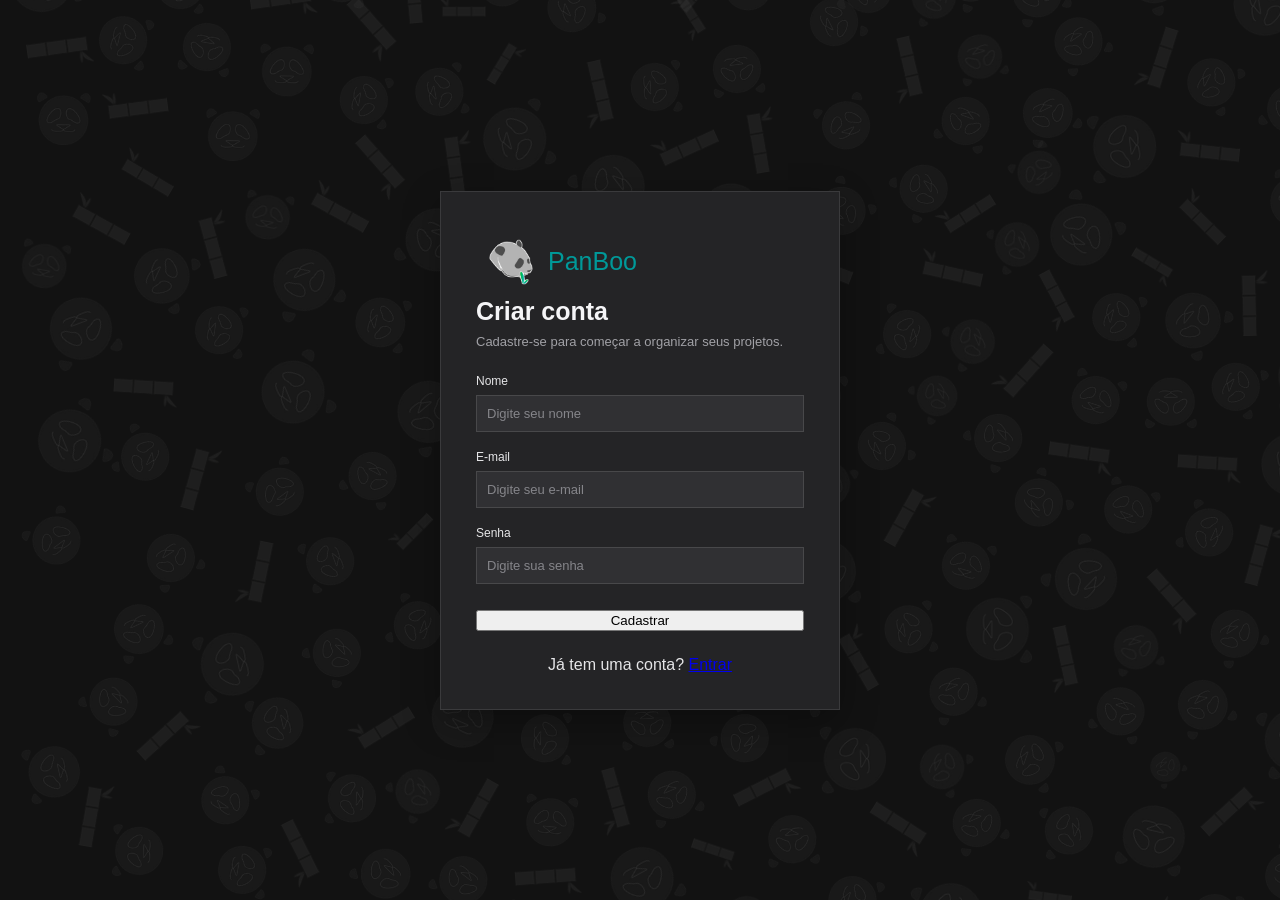
==== frontend/cadastro.html @ 42e5dbe0 "fixing bugs" ====
<!doctype html>
<html lang="pt-BR">
  <head>
    <meta charset="UTF-8" />
    <meta name="viewport" content="width=device-width, initial-scale=1.0" />

    <title>Cadastro | Sistema de Projetos</title>

    <link
      rel="stylesheet"
      href="https://bootswatch.com/5/slate/bootstrap.min.css"
    />
    <link rel="stylesheet" href="/frontend/css/style.css" />
  </head>

  <body>
    <main class="pagina-login">
      <section class="painel-login">
        <div class="marca">
          <img src="/frontend/img/logo6.png" alt="Logo" />
          <span>PanBoo</span>
        </div>

        <h1>Criar conta</h1>

        <p class="descricao-login">
          Cadastre-se para começar a organizar seus projetos.
        </p>

        <form id="formCadastro">
          <div class="campo">
            <label for="nome">Nome</label>
            <input
              type="text"
              id="nome"
              class="form-control"
              placeholder="Digite seu nome"
              required
            />
          </div>

          <div class="campo">
            <label for="email">E-mail</label>
            <input
              type="email"
              id="email"
              class="form-control"
              placeholder="Digite seu e-mail"
              required
            />
          </div>

          <div class="campo">
            <label for="senha">Senha</label>
            <input
              type="password"
              id="senha"
              class="form-control"
              placeholder="Digite sua senha"
              required
            />
          </div>

          <p id="mensagemCadastro" role="status"></p>

          <button type="submit" class="btn btn-primary botao-login">
            Cadastrar
          </button>
        </form>

        <p class="link-login">
          Já tem uma conta? <a href="/frontend/login.html">Entrar</a>
        </p>
      </section>
    </main>

    <script src="/frontend/js/cadastro.js"></script>
  </body>
</html>
---- frontend/css/style.css ----
/* ========================================
   RESET E VARIÁVEIS
   ======================================== */

* {
  box-sizing: border-box;
}

:root {
  --preto: #171719;
  --preto-sidebar: #131212;
  --fundo: #1c1c1e;
  --superficie: #242426;
  --superficie-secundaria: #303033;

  --accento: #009999;
  --accento-hover: #00b3b3;
  --accento-escuro: #01200f;

  --branco: #f5f5f7;
  --texto: #e5e5e7;
  --cinza: #a1a1a6;
  --borda: #3a3a3c;
}

/* ========================================
   TEMA CLARO
   ======================================== */

body.tema-claro {
  --preto: #e5e5e7;
  --preto-sidebar: #dedee1;
  --fundo: #eeeef0;
  --superficie: #f8f8f9;
  --superficie-secundaria: #e8e8eb;

  --accento: #008b8b;
  --accento-hover: #007777;
  --accento-escuro: #d5e8e8;

  --branco: #29292c;
  --texto: #3f3f43;
  --cinza: #77777e;

  --borda: #d4d4d8;
}

body.tema-claro main {
  background-image: url("/frontend/img/pattern-background-light.png");
}

body.tema-claro .icone-usuario {
  content: url("/frontend/img/dark-bear.gif");
}

body.tema-claro .icone-sair {
  content: url("/frontend/img/icone-sair-dark-bear.gif");
}

/* ========================================
   CONFIGURAÇÕES GERAIS
   ======================================== */

html {
  scroll-behavior: smooth;
}

body {
  margin: 0;
  font-family: "Segoe UI", sans-serif;
  color: var(--texto);
  background: var(--fundo);
}

/* ========================================
   LAYOUT PRINCIPAL
   ======================================== */

.layout {
  min-height: 100vh;
  display: flex;
}

.area-aplicacao {
  min-width: 0;
  flex: 1;
  display: flex;
  flex-direction: column;
}

/* ========================================
   MENU LATERAL
   ======================================== */

.sidebar {
  width: 260px;
  flex: 0 0 260px;
  height: 100vh;
  min-height: 100vh;
  position: sticky;
  top: 0;
  align-self: flex-start;
  overflow-y: auto;
  padding: 30px 18px;
  background: var(--preto-sidebar);
  border-right: 1px solid var(--borda);
  display: flex;
  flex-direction: column;
}

/* LOGO */

.marca {
  display: flex;
  align-items: center;
  gap: 14px;
  padding: 12px 12px;
  color: var(--branco);
  font-size: 25px;
  font-weight: 400;
  white-space: nowrap;
}

.marca span {
  color: var(--accento);
}

.marca img {
  width: 46px;
  height: 46px;
  object-fit: contain;
}

/* NAVEGAÇÃO */

.menu {
  display: flex;
  flex-direction: column;
  gap: 10px;
  margin-top: 45px;
}

.menu a {
  display: block;
  padding: 16px 18px;
  color: #c2d0dc;
  font-size: 17px;
  text-decoration: none;
  transition:
    background-color 0.15s ease,
    color 0.15s ease;
}

.menu a:hover {
  background: rgba(255, 255, 255, 0.1);
  color: var(--branco);
}

.menu a.ativo {
  color: var(--branco);
  font-weight: 560;
  background: rgba(255, 255, 255, 0.14);
}

/* ========================================
   INFORMAÇÕES DO USUÁRIO — SIDEBAR
   ======================================== */

.acoes-usuario {
  margin-top: auto;
  display: flex;
  flex-direction: column;
  align-items: flex-start;
  gap: 20px;
  padding: 24px 10px 12px;
  border-top: 1px solid rgba(255, 255, 255, 0.18);
}

.informacoes-usuario {
  display: flex;
  align-items: center;
  gap: 14px;
}

.icone-usuario {
  width: 50px;
  height: 50px;
  flex-shrink: 0;
}

.texto-usuario {
  display: flex;
  flex-direction: column;
  gap: 7px;
  color: #ffffff;
  font-size: 16px;
  line-height: 1.5;
}

.botao-sair {
  display: flex;
  align-items: center;
  gap: 12px;
  width: fit-content;
  padding: 6px 2px;
  color: #ffffff;
  background: transparent;
  border: none;
  font: inherit;
  font-size: 18px;
  cursor: pointer;
}

.icone-sair {
  width: 26px;
  height: 26px;
  flex-shrink: 0;
}

/* ========================================
   BARRA SUPERIOR
   ======================================== */

.barra-superior {
  min-height: 62px;
  display: flex;
  align-items: center;
  justify-content: space-between;
  gap: 16px;
  padding: 15px 25px;
  background: var(--superficie);
  border-bottom: 1px solid var(--borda);
}

.barra-superior strong {
  color: var(--branco);
  font-size: 19px;
  font-weight: 400;
}

.barra-superior span {
  color: var(--cinza);
  font-size: 13px;
}

/* ========================================
   CONTEÚDO PRINCIPAL
   ======================================== */

main {
  width: 100%;
  max-width: none;
  min-width: 0;
  margin: 0;
  padding: 25px;
  flex: 1;

  background-image: url("/frontend/img/pattern-background.png");
  background-repeat: repeat;
  background-position: center;
}

.introducao {
  margin-bottom: 22px;
}

.introducao h1 {
  margin: 0 0 6px;
  color: var(--branco);
  font-size: 24px;
}

.introducao p {
  margin: 0;
  color: var(--cinza);
  font-size: 14px;
}

/* ========================================
   CARDS ESTATÍSTICOS
   ======================================== */

.cards-estatisticas {
  display: grid;
  grid-template-columns: repeat(4, minmax(0, 1fr));
  gap: 15px;
  margin-bottom: 22px;
}

.card-estatistica {
  min-height: 75px;
  display: flex;
  flex-direction: row;
  align-items: center;
  gap: 12px;
  padding: 12px 15px;
  background: var(--superficie);
  border: 1px solid var(--borda);
}

.icone-card {
  width: 44px;
  height: 44px;
  object-fit: contain;
  flex-shrink: 0;
}

.conteudo-card {
  display: flex;
  flex-direction: column;
  justify-content: center;
  gap: 2px;
  min-width: 0;
  height: 44px;
}

.card-estatistica strong {
  color: var(--branco);
  font-size: 24px;
  line-height: 1.1;
  font-weight: 400;
}

.card-estatistica span {
  color: var(--cinza);
  font-size: 12px;
  line-height: 1.2;
}

.card-estatistica.azul strong {
  color: #ffffff;
}

.card-estatistica.verde strong {
  color: #437c1e;
}

.card-estatistica.laranja strong {
  color: #009999;
}

.card-estatistica.roxo strong {
  color: #ef626c;
}

/* ========================================
   PAINÉIS E GRÁFICOS
   ======================================== */

.painel {
  margin-bottom: 22px;
  padding: 20px;
  background: var(--superficie);
  border: 1px solid var(--borda);
}

.painel h2 {
  margin: 0;
  color: var(--branco);
  font-size: 17px;
}

.grafico-container {
  position: relative;
  height: 300px;
  margin-top: 18px;
}

#graficoStatus {
  max-height: 300px;
}

.graficos-superiores {
  display: grid;
  grid-template-columns: repeat(2, minmax(0, 1fr));
  gap: 20px;
}

/* ========================================
   FORMULÁRIOS
   ======================================== */

.campos-formulario {
  display: grid;
  grid-template-columns: repeat(2, minmax(0, 1fr));
  gap: 15px;
  margin-top: 18px;
}

.campo {
  display: flex;
  flex-direction: column;
  gap: 7px;
}

.campo label {
  color: var(--texto);
  font-size: 12px;
  font-weight: 400;
}

.campo input,
.campo select,
.controles-lista input {
  width: 100%;
  min-height: 37px;
  padding: 8px 10px;
  color: var(--texto);
  background: var(--superficie-secundaria);
  border: 1px solid #48484a;
  font: inherit;
  font-size: 13px;
}

.campo input::placeholder,
.controles-lista input::placeholder {
  color: #85858a;
}

.campo input:focus,
.campo select:focus,
.controles-lista input:focus {
  outline: none;
  border-color: var(--accento);
  box-shadow: 0 0 0 2px rgba(10, 132, 255, 0.18);
}

.campo select option {
  color: var(--texto);
  background: var(--superficie);
}

#botaoLimpar {
  color: #000000;
}

.botao-login {
  width: 100%;
  margin-top: 8px;
}

/* ========================================
   BOTÕES DE FORMULÁRIO
   ======================================== */

.acoes-formulario {
  display: flex;
  justify-content: flex-end;
  gap: 10px;
  margin-top: 18px;
}

/* ========================================
   LISTA DE PROJETOS
   ======================================== */

.cabecalho-lista {
  display: flex;
  align-items: center;
  justify-content: space-between;
  gap: 15px;
  margin-bottom: 16px;
}

#mensagem {
  margin: 6px 0 0;
  color: var(--cinza);
  font-size: 12px;
}

.controles-lista {
  width: min(260px, 100%);
}

/* ========================================
   TABELA
   ======================================== */

.tabela-container {
  width: 100%;
  overflow-x: auto;
  border: 1px solid var(--borda);
}

table {
  width: 100%;
  border-collapse: collapse;
  text-align: left;
  font-size: 13px;
}

.tabela-container table {
  width: 100%;
  table-layout: fixed;
}

thead {
  background: var(--superficie-secundaria);
}

th,
td {
  padding: 12px 14px;
  border-bottom: 1px solid var(--borda);
  border-right: 1px solid var(--borda);
}

th:last-child,
td:last-child {
  border-right: none;
}

th {
  color: var(--texto);
  font-weight: 400;
  white-space: nowrap;
}

td {
  color: #c7c7cc;
  overflow-wrap: anywhere;
}

tbody tr:last-child td {
  border-bottom: 0;
}

tbody tr:hover {
  background: var(--superficie-secundaria);
}

.coluna-id {
  width: 65px;
  text-align: center;
}

.coluna-acoes {
  width: 110px;
  text-align: center;
}

.estado-vazio {
  padding: 22px;
  color: var(--cinza);
  text-align: center;
}

/* ========================================
   PAGINAÇÃO
   ======================================== */

.paginacao-projetos {
  display: flex;
  justify-content: center;
  align-items: center;
  gap: 8px;
  margin-top: 24px;
}

.pagina-btn {
  min-width: 38px;
  height: 38px;
  padding: 0 12px;
  background: #1c1e22;
  color: #cbd5d1;
  border: 1px solid #343a40;
  font-size: 14px;
  font-weight: 400;
  cursor: pointer;
  transition: all 0.2s ease;
}

.pagina-btn:hover:not(:disabled) {
  background: #292e32;
  border-color: #009999;
  color: #fff;
}

.pagina-btn.pagina-ativa {
  background: #437c1e;
  border-color: #437c1e;
  color: #fff;
  font-weight: 400;
  box-shadow: 0 0 10px rgba(67, 124, 30, 0.25);
}

.pagina-btn:disabled {
  background: #17191c;
  color: #626a70;
  border-color: #292e32;
  cursor: not-allowed;
  opacity: 0.6;
}

/* ========================================
   RODAPÉ
   ======================================== */

footer {
  display: flex;
  justify-content: space-between;
  gap: 12px;
  padding: 18px 25px;
  color: var(--cinza);
  background: var(--preto);
  border-top: 1px solid var(--borda);
  font-size: 12px;
}

/* ========================================
   PÁGINA DE LOGIN
   ======================================== */

.pagina-login {
  min-height: 100vh;
  display: flex;
  align-items: center;
  justify-content: center;
  padding: 20px;
  background: var(--fundo);
}

.painel-login {
  width: 100%;
  max-width: 400px;
  padding: 35px;
  background: var(--superficie);
  border: 1px solid var(--borda);
  box-shadow: 0 12px 35px rgba(0, 0, 0, 0.3);
}

.marca-login {
  margin-bottom: 30px;
  color: var(--branco);
  font-size: 21px;
  font-weight: 400;
}

.marca-login span {
  color: var(--accento);
}

.painel-login h1 {
  margin: 0 0 8px;
  color: var(--branco);
  font-size: 25px;
}

.descricao-login {
  margin: 0 0 25px;
  color: var(--cinza);
  font-size: 13px;
}

.painel-login .campo {
  margin-bottom: 18px;
}

#mensagemLogin,
#mensagemCadastro {
  color: #e08089;
  font-size: 13px;
}

/* ========================================
   POPUP DE EDIÇÃO
   ======================================== */

.popup {
  display: none;
  position: fixed;
  z-index: 1000;
  top: 0;
  left: 0;
  width: 100%;
  height: 100%;
  background-color: rgba(0, 0, 0, 0.65);
  justify-content: center;
  align-items: center;
}

.conteudo-popup {
  color: var(--texto);
  background-color: var(--superficie);
  padding: 30px;
  border: 1px solid #444447;
  width: 90%;
  max-width: 500px;
  box-shadow: 0 12px 35px rgba(0, 0, 0, 0.4);
}

.conteudo-popup h2 {
  color: var(--branco);
  margin-top: 0;
  margin-bottom: 20px;
}

.conteudo-popup .campo {
  margin-bottom: 15px;
}

.conteudo-popup input,
.conteudo-popup select {
  width: 100%;
  box-sizing: border-box;
}

.conteudo-popup .acoes-formulario {
  display: flex;
  justify-content: flex-end;
  gap: 10px;
  margin-top: 20px;
}

/* ========================================
   NAVEGAÇÃO ENTRE TELAS
   ======================================== */

.tela {
  display: none;
  width: 100%;
  min-width: 0;
}

.tela.ativa {
  display: block;
}

/* ========================================
   ETIQUETAS DE STATUS
   ======================================== */

.status-badge {
  display: inline-block;
  padding: 5px 10px;
  font-size: 12px;
  font-weight: 400;
  white-space: nowrap;
}

.status-concluido {
  color: #a6d58b;
  background: rgba(67, 124, 30, 0.2);
}

.status-andamento {
  color: #67dada;
  background: rgba(0, 153, 153, 0.2);
}

.status-planejado {
  color: #eff6ee;
  background: rgba(239, 246, 238, 0.1);
}

.icone-acao {
  width: 16px;
  height: 16px;
  object-fit: contain;
  display: block;
}

.botao-editar,
.botao-excluir {
  background: transparent !important;
  border: none !important;
  box-shadow: none !important;
}

/* ========================================
   AJUSTES DO TEMA CLARO
   ======================================== */

/* Menu */

body.tema-claro .menu a {
  color: #55555b;
}

body.tema-claro .menu a:hover,
body.tema-claro .menu a.ativo {
  color: #222226;
  background: rgba(0, 0, 0, 0.07);
}

/* Tabela */

body.tema-claro td {
  color: #505057;
}

/* Informações do usuário */

body.tema-claro .texto-usuario {
  color: #29292c;
}

body.tema-claro .texto-usuario span:last-child {
  color: #77777e;
}

body.tema-claro .botao-sair {
  color: #29292c;
}

body.tema-claro .botao-sair:hover {
  color: #008b8b;
}

/* Números dos cards */

body.tema-claro .card-estatistica.verde strong {
  color: #437c1e;
}

body.tema-claro .card-estatistica.azul strong {
  color: #000000;
}

body.tema-claro .card-estatistica.roxo strong {
  color: #ef626c;
}

/* Status planejado */

body.tema-claro .status-planejado {
  color: #355f24;
  background: rgba(67, 124, 30, 0.12);
}

/* ========================================
   RESPONSIVIDADE — MOBILE
   ======================================== */

@media (max-width: 650px) {
  .layout {
    display: block;
    min-height: 100vh;
  }

  .sidebar {
    width: 100%;
    flex: none;
    height: auto;
    min-height: auto;
    position: static;
    overflow-y: visible;
    padding: 12px 15px;
    border-right: none;
    border-bottom: 1px solid var(--borda);
  }

  .marca {
    padding: 5px;
    font-size: 20px;
  }

  .marca img {
    width: 34px;
    height: 34px;
  }

  .menu {
    flex-direction: row;
    flex-wrap: wrap;
    gap: 6px;
    margin-top: 15px;
  }

  .menu a {
    padding: 10px 12px;
    font-size: 14px;
  }

  .acoes-usuario {
    flex-direction: row;
    align-items: center;
    justify-content: space-between;
    gap: 10px;
    margin-top: 15px;
    padding: 12px 5px 0;
  }

  .icone-usuario {
    width: 36px;
    height: 36px;
  }

  .texto-usuario {
    font-size: 13px;
  }

  .botao-sair {
    font-size: 14px;
  }

  .icone-sair {
    width: 19px;
    height: 19px;
  }

  .barra-superior {
    min-height: 55px;
    padding: 12px 15px;
    flex-wrap: wrap;
  }

  .barra-superior strong {
    font-size: 15px;
  }

  main {
    padding: 18px 12px;
  }

  .introducao h1 {
    font-size: 21px;
  }

  .introducao p {
    font-size: 12px;
    line-height: 1.5;
  }

  .cards-estatisticas {
    grid-template-columns: repeat(2, minmax(0, 1fr));
    gap: 10px;
  }

  .card-estatistica {
    min-height: 75px;
    padding: 10px;
    gap: 8px;
  }

  .icone-card {
    width: 36px;
    height: 36px;
  }

  .card-estatistica span {
    font-size: 10px;
  }

  .card-estatistica strong {
    font-size: 20px;
  }

  .graficos-superiores {
    grid-template-columns: 1fr;
    gap: 0;
  }

  .painel {
    padding: 15px;
    margin-bottom: 15px;
  }

  .painel h2 {
    font-size: 15px;
  }

  .grafico-container {
    height: 240px;
    margin-top: 15px;
  }

  .campos-formulario {
    grid-template-columns: 1fr;
    gap: 13px;
  }

  .campo label {
    font-size: 12px;
  }

  .acoes-formulario {
    flex-wrap: wrap;
    gap: 8px;
  }

  .acoes-formulario .btn {
    flex: 1;
  }

  .cabecalho-lista {
    align-items: stretch;
    flex-direction: column;
  }

  .controles-lista {
    width: 100%;
  }

  .tabela-container {
    overflow-x: auto;
  }

  table {
    min-width: 750px;
  }

  .conteudo-popup {
    width: calc(100% - 24px);
    max-height: 90vh;
    overflow-y: auto;
    padding: 20px;
  }

  .conteudo-popup .acoes-formulario {
    flex-direction: column-reverse;
  }

  .conteudo-popup .acoes-formulario .btn {
    width: 100%;
  }

  footer {
    flex-direction: column;
    gap: 6px;
    padding: 15px;
    font-size: 11px;
  }
}

/* ========================================
   RESPONSIVIDADE — TABLETS
   ======================================== */

@media (min-width: 651px) and (max-width: 900px) {
  .sidebar {
    width: 210px;
    flex-basis: 210px;
    padding: 22px 12px;
  }

  .marca {
    font-size: 21px;
    padding: 10px;
  }

  .marca img {
    width: 38px;
    height: 38px;
  }

  .menu {
    margin-top: 30px;
  }

  .menu a {
    font-size: 15px;
    padding: 13px 12px;
  }

  .texto-usuario {
    font-size: 13px;
  }

  main {
    padding: 20px;
  }

  .cards-estatisticas {
    grid-template-columns: repeat(2, minmax(0, 1fr));
  }

  .graficos-superiores {
    grid-template-columns: 1fr;
  }

  .grafico-container {
    height: 270px;
  }

  table {
    min-width: 750px;
  }
}

/* ========================================
   RESPONSIVIDADE — LAPTOPS
   ======================================== */

@media (min-width: 901px) and (max-width: 1200px) {
  .sidebar {
    width: 235px;
    flex-basis: 235px;
  }

  main {
    padding: 22px;
  }

  .cards-estatisticas {
    gap: 12px;
  }

  .card-estatistica {
    padding: 13px;
  }

  .graficos-superiores {
    gap: 15px;
  }

  .painel {
    padding: 17px;
  }
}

/* ========================================
   RESPONSIVIDADE — DESKTOPS GRANDES
   ======================================== */

@media (min-width: 1201px) {
  main {
    padding: 30px;
  }

  .sidebar {
    width: 260px;
    flex-basis: 260px;
  }

  .cards-estatisticas {
    gap: 18px;
  }

  .graficos-superiores {
    gap: 22px;
  }
}

/* ========================================
   CONFIGURAÇÕES
   ======================================== */

.configuracoes-container {
  display: flex;
  flex-direction: column;
  gap: 18px;
  width: 100%;
  max-width: none;
}

.painel-configuracao {
  padding: 22px;
  background: var(--superficie);
  border: 1px solid var(--borda);
  width: 100%;
  box-sizing: border-box;
}

.configuracao-cabecalho {
  display: flex;
  align-items: center;
  justify-content: space-between;
  padding-bottom: 18px;
  border-bottom: 1px solid var(--borda);
}

.configuracao-cabecalho h2 {
  margin: 0 0 5px;
  color: var(--branco);
  font-size: 16px;
  font-weight: 600;
}

.configuracao-cabecalho p {
  margin: 0;
  color: var(--cinza);
  font-size: 13px;
}

.configuracao-opcao {
  display: flex;
  align-items: center;
  justify-content: space-between;
  gap: 20px;
  padding-top: 20px;
}

.configuracao-texto {
  display: flex;
  flex-direction: column;
  gap: 5px;
}

.configuracao-texto strong {
  color: var(--texto);
  font-size: 14px;
}

.configuracao-texto span {
  color: var(--cinza);
  font-size: 12px;
}

.configuracao-opcao select {
  min-width: 190px;
  padding: 9px 12px;
  color: var(--texto);
  background: var(--superficie-secundaria);
  border: 1px solid var(--borda);
  font: inherit;
  font-size: 13px;
  cursor: pointer;
}

.configuracao-opcao select:focus {
  outline: none;
  border-color: var(--accento);
}

/* ========================================
   CORREÇÕES FINAIS — TELAS MOBILE
   ======================================== */

/*
   Estas regras ficam no final do arquivo
   para não serem sobrescritas pelos estilos
   gerais das configurações.
*/

@media (max-width: 650px) {
  .area-aplicacao {
    width: 100%;
    min-width: 0;
  }

  main {
    width: 100%;
    min-width: 0;
    overflow-x: hidden;
  }

  .tela {
    width: 100%;
    min-width: 0;
  }

  /* Dashboard */

  .cards-estatisticas {
    grid-template-columns: repeat(2, minmax(0, 1fr));
  }

  .graficos-superiores {
    grid-template-columns: minmax(0, 1fr);
  }

  .painel {
    min-width: 0;
  }

  .grafico-container {
    width: 100%;
    min-width: 0;
  }

  /* Projetos */

  .campos-formulario {
    grid-template-columns: minmax(0, 1fr);
  }

  .cabecalho-lista {
    flex-direction: column;
    align-items: stretch;
  }

  .controles-lista {
    width: 100%;
  }

  .tabela-container {
    max-width: 100%;
    overflow-x: auto;
  }

  /* Configurações */

  .configuracoes-container {
    width: 100%;
    max-width: 100%;
    min-width: 0;
  }

  .painel-configuracao {
    width: 100%;
    min-width: 0;
    padding: 16px;
  }

  .configuracao-cabecalho {
    align-items: flex-start;
    gap: 12px;
  }

  .configuracao-cabecalho p {
    line-height: 1.5;
  }

  .configuracao-icone {
    flex-shrink: 0;
  }

  .configuracao-opcao {
    align-items: stretch;
    flex-direction: column;
    gap: 12px;
    padding-top: 16px;
  }

  .configuracao-opcao select {
    width: 100%;
    min-width: 0;
  }
}

/* ========================================
   CELULARES PEQUENOS
   ======================================== */

@media (max-width: 380px) {
  .cards-estatisticas {
    grid-template-columns: 1fr;
  }

  .marca {
    font-size: 18px;
  }

  .menu a {
    padding: 9px 10px;
    font-size: 13px;
  }

  .painel-configuracao {
    padding: 13px;
  }
}

/* Fundo da página de login */

.pagina-login {
  background-image: url("/frontend/img/pattern-background.png");
  background-repeat: repeat;
}

body.tema-claro .pagina-login {
  background-image: url("/frontend/img/pattern-background-light.png");
}

.painel-login .link-login {
  margin-top: 25px;
  margin-bottom: 0;
  text-align: center;
}

.form-control {
  border-radius: 0 !important;
}

#projetos th:first-child,
#projetos td:first-child {
  text-align: center;
}
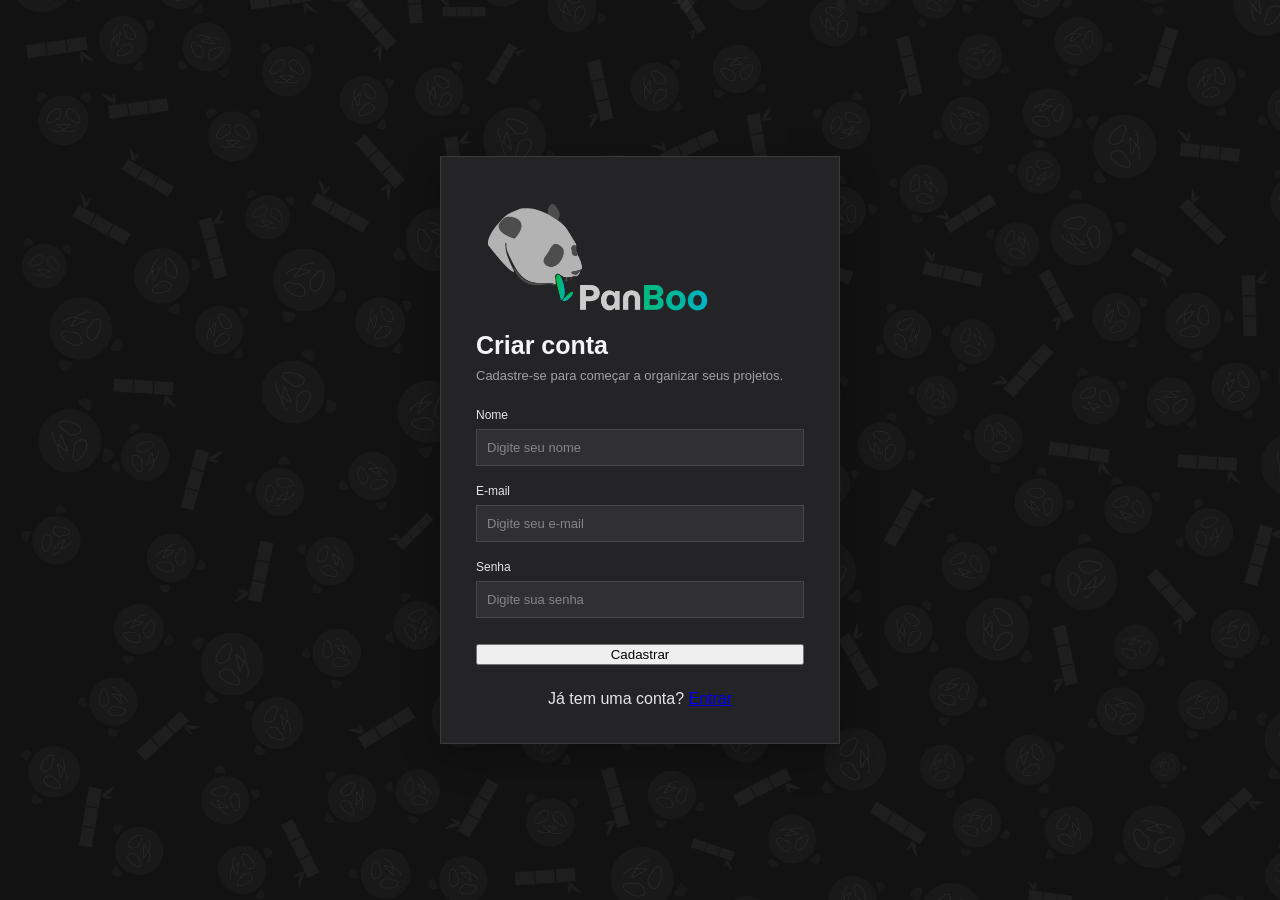
==== commit 3ce57fb9: "new logo, bug fixes" ====
--- a/frontend/cadastro.html
+++ b/frontend/cadastro.html
@@ -17,8 +17,10 @@
     <main class="pagina-login">
       <section class="painel-login">
         <div class="marca">
-          <img src="/frontend/img/logo6.png" alt="Logo" />
-          <span>PanBoo</span>
+          <img
+            src="/frontend/img/logoTitle.png"
+            alt="PanBoo - Sistema de Projetos"
+          />
         </div>
 
         <h1>Criar conta</h1>
--- a/frontend/css/style.css
+++ b/frontend/css/style.css
@@ -29,7 +29,7 @@
 
 body.tema-claro {
   --preto: #e5e5e7;
-  --preto-sidebar: #dedee1;
+  --preto-sidebar: #ffffffc4;
   --fundo: #eeeef0;
   --superficie: #f8f8f9;
   --superficie-secundaria: #e8e8eb;
@@ -1367,3 +1367,23 @@
 #projetos td:first-child {
   text-align: center;
 }
+
+.marca img {
+  width: 220px;
+  height: auto;
+  object-fit: contain;
+}
+
+/* Login and registration */
+.sidebar .marca {
+    display: flex;
+    justify-content: center;
+    align-items: center;
+    width: 100%;
+}
+
+.sidebar .marca img {
+    width: 190px;
+    height: auto;
+    object-fit: contain;
+}
